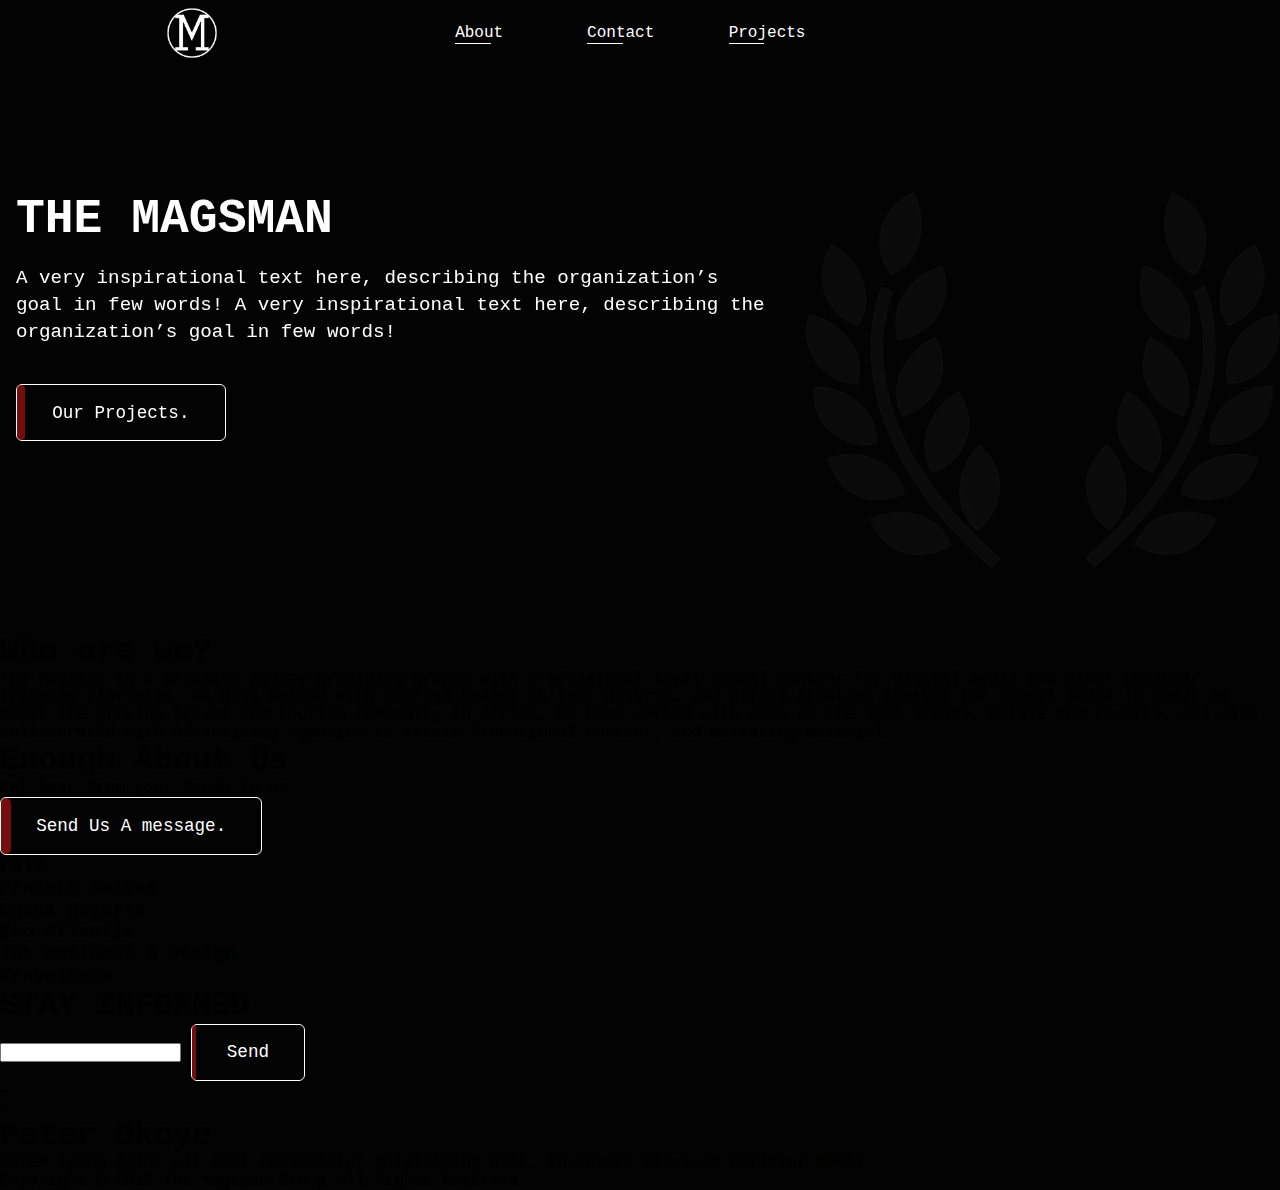
==== index.htm @ 16fb4bb4 "first commit" ====
<!DOCTYPE html>
<html lang="en">
<head>
    <meta charset="UTF-8">
    <meta name="viewport" content="width=device-width, initial-scale=1.0">
    <meta http-equiv="X-UA-Compatible" content="ie=edge">
    <title>Document</title>
    <link rel="stylesheet" href="./css/index.css">

    <!-- 
        Fonts
     -->

        <link rel="stylesheet" media="screen" href="https://fontlibrary.org/face/cousine" type="text/css"/>
</head>
<body>
    <header>
         <div class="logo"></div>
         <nav>
             <ul>
                 <li>
                     <a href="">About</a>
                 </li>
                 <li>
                     <a href="">Contact</a>
                 </li>
                 <li>
                    <a href="">Projects</a>
                 </li>
             </ul>
         </nav>
    </header>

    <main>

        <div class="showcase">
            <h1>
                THE MAGSMAN
            </h1>
            <p>
                A very inspirational text here, describing the organization’s goal in few words!
                A very inspirational text here, describing the organization’s goal in few words!
            </p>
            <button>
                Our Projects.
            </button>
        </div>

        <div class="who">
            <h1>
                Who are we? 
            </h1>

            <p>
                    The Magsman is a Creative Agency providing brands with professional level visual content for digital media and other consumer friendly platforms. We have worked with Tourism boards to tour Nigeria, and Africa creating content for Social media in order to boost the growing travel and tourism community in Africa.
                    We have worked with some of the best brands, Hotels and resorts, and also collaborated with Advertising Agencies to create Promotional content, and marketing material.
            </p>

        </div>

        <div class="contactUs">
            <h1>Enough About Us</h1>
            <p>Let hear from you. Speak to us.</p>
            <button>Send Us A message.</button>
        </div>

        <div class="clients">
            <h3>
                Falz
            </h3>
            <h3>
                Frazers Suites
            </h3>
            <h3>
                Chaka Resorts
            </h3>
            <h3>
                Eko Atlantic
            </h3>
            <h3>
                Ink Business & Design
            </h3>
            <h3>
                TravelBeta
            </h3>
           
        </div>

        <div class="stayInfo">
            <h1>STAY INFORMED</h1>
            <div id="infoForm">
                <input type="text" name="" id="">
                <button>Send</button>
            </div>
        </div>

        <div class="testimonies">
            <div class="arrow arrowRight">&rightarrow;</div>
            <div class="arrow Left"> &leftarrow; </div>
            <div class="testimonyCard">
                <div class="testimonyImg"></div>
                    <h1>Peter Okoye</h1>
                    <p>
                        Lorem ipsum dolor sit amet consectetur adipisicing elit. Inventore minus ad pariatur amet?
                    </p>
            </div>
        </div>
    </main>

    <footer>
        <p>
            Copyright © 2019 The Magsman Group All Rights Reserved.
        </p>
    </footer>
</body>
</html>
---- css/index.css ----
* {
  margin: 0;
  padding: 0;
}

body {
  background-color: #030303;
  font-family: 'Courier New', Courier, monospace;
  font-weight: lighter;
  position: relative;
  overflow-y: auto;
  overflow-x: hidden;
}

body button {
  background-color: transparent;
  color: white;
  padding: 1em 2em;
  border: 1px solid white;
  border-radius: 6px;
  font-family: 'Courier New', Courier, monospace;
  font-size: 1.1em;
  position: relative;
}

body button::before {
  content: "";
  width: 4%;
  height: 100%;
  background-color: rgba(199, 23, 23, 0.582);
  display: block;
  position: absolute;
  top: 0;
  left: 0;
  border-radius: 6px;
}

body button:hover::before {
  background-color: white;
  width: 50%;
  right: 0;
}

body header {
  display: -ms-grid;
  display: grid;
  position: fixed;
  width: 100%;
  top: 0;
  left: 0;
  padding: 0.5em 0;
  background-color: #030303;
  -ms-grid-columns: 30% 1fr;
      grid-template-columns: 30% 1fr;
}

body header .logo {
  background: url("../assets/magsManLogo.png");
  -webkit-transform: scale(6);
          transform: scale(6);
  background: rgba(255, 0, 0, 0) url("../assets/magsManLogo.png");
  background-position: center;
  text-align: left;
  background-size: contain;
  background-repeat: no-repeat;
  display: block;
  margin: 0.5em 0;
}

body header nav {
  text-align: right;
  padding: 1em 0;
}

body header nav ul {
  display: -ms-grid;
  display: grid;
  -ms-grid-columns: (13.3%)[3];
      grid-template-columns: repeat(3, 13.3%);
  grid-column-gap: 2em;
  text-align: right;
  text-decoration: none;
}

body header nav ul li {
  list-style: none;
  position: relative;
}

body header nav ul li ::before {
  width: 30%;
  height: 9%;
  bottom: -12%;
  background-color: white;
  display: block;
  content: "";
  position: absolute;
  -webkit-transition: all 0.61s ease-in-out;
  transition: all 0.61s ease-in-out;
}

body header nav ul li :hover::before {
  width: 50%;
  height: 15%;
  bottom: -12%;
  background-color: white;
  display: block;
  content: "";
  position: absolute;
}

body header nav ul a {
  color: white;
  display: inline-block;
  text-decoration: none;
}

body main .showcase {
  margin: 8em 0;
  position: relative;
  padding: 4em 1em;
}

body main .showcase::before {
  content: "";
  width: 100%;
  height: 100%;
  position: absolute;
  display: inline-block;
  background: url("../assets/magsManLeaves.svg");
  background-position-x: 98%;
  background-size: contain;
  background-repeat: no-repeat;
  -webkit-transform: scale(1);
          transform: scale(1);
}

body main .showcase h1 {
  color: white;
  font-family: 'Courier New', Courier, monospace;
  font-weight: 600;
  font-size: 3em;
  margin-bottom: 0.4em;
}

body main .showcase p {
  color: white;
  width: 60%;
  margin-bottom: 2em;
  line-height: 1.4em;
  font-size: 1.2em;
}
/*# sourceMappingURL=index.css.map */
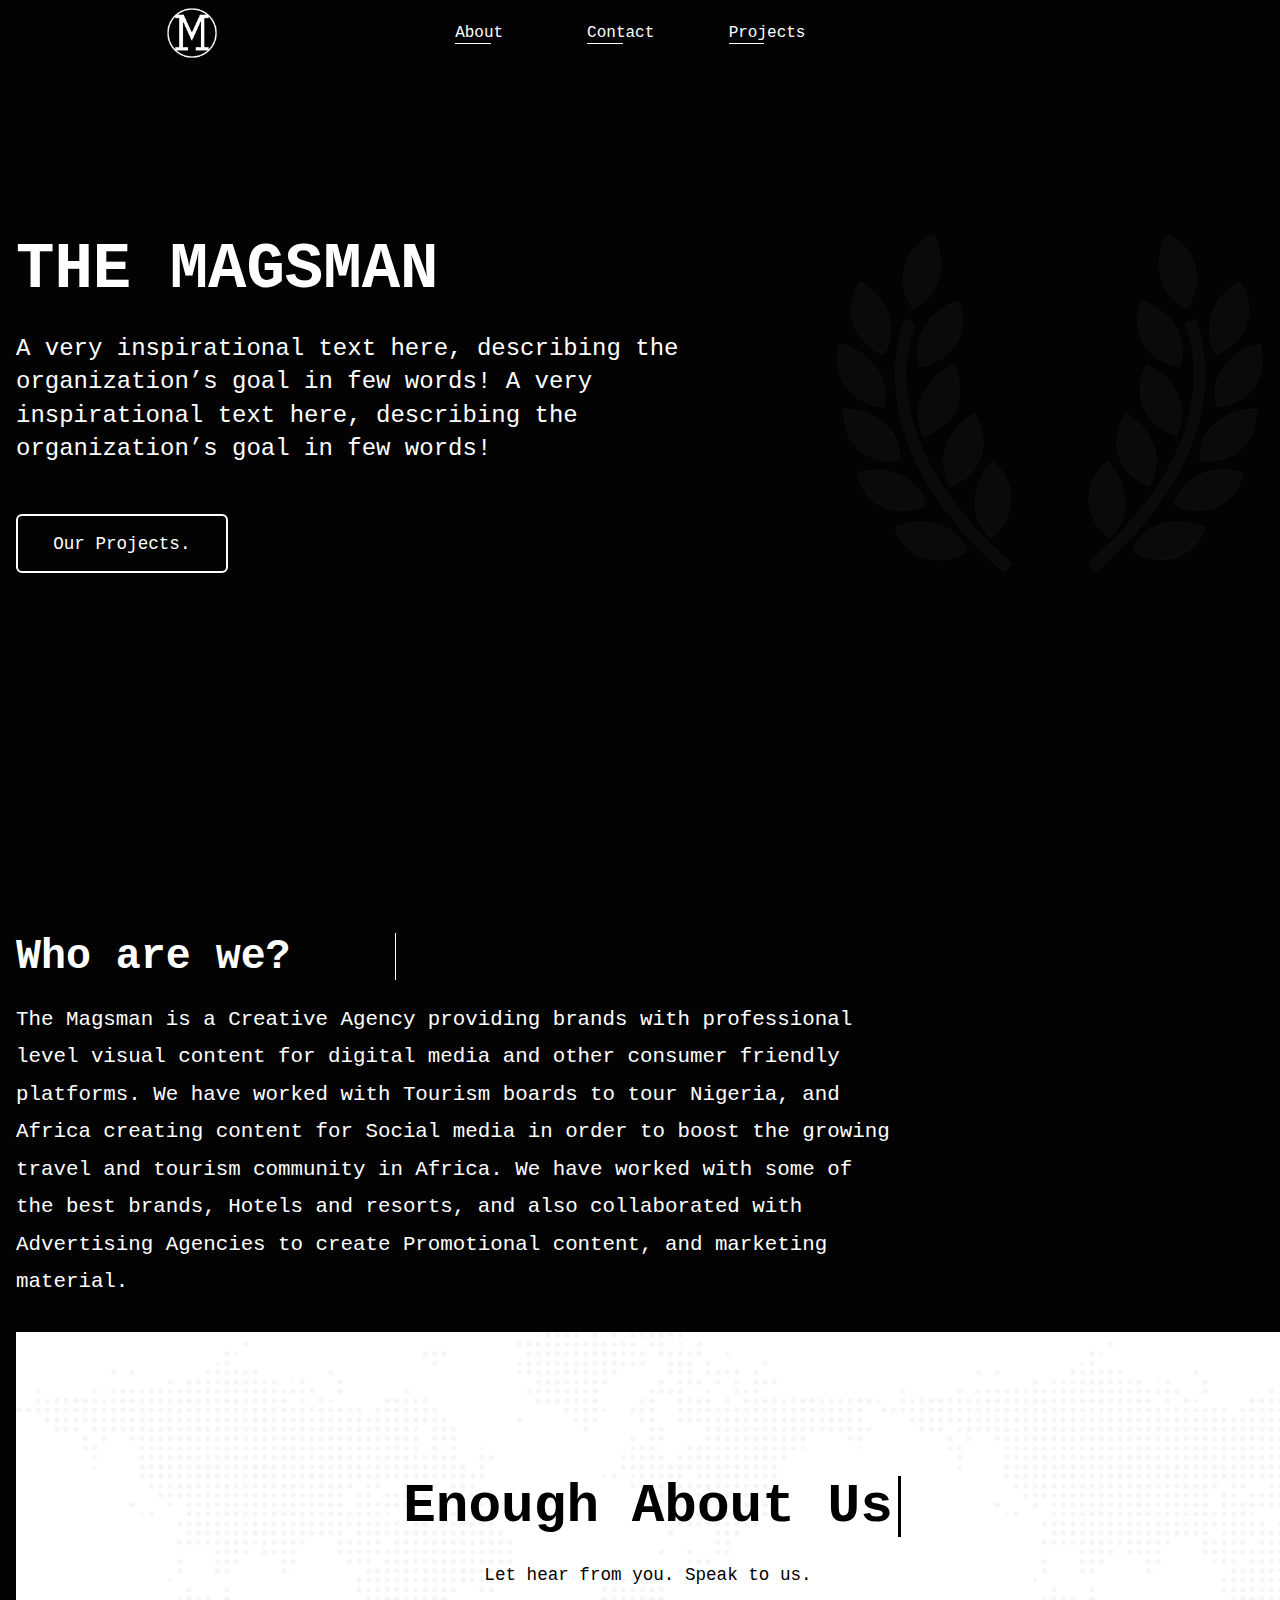
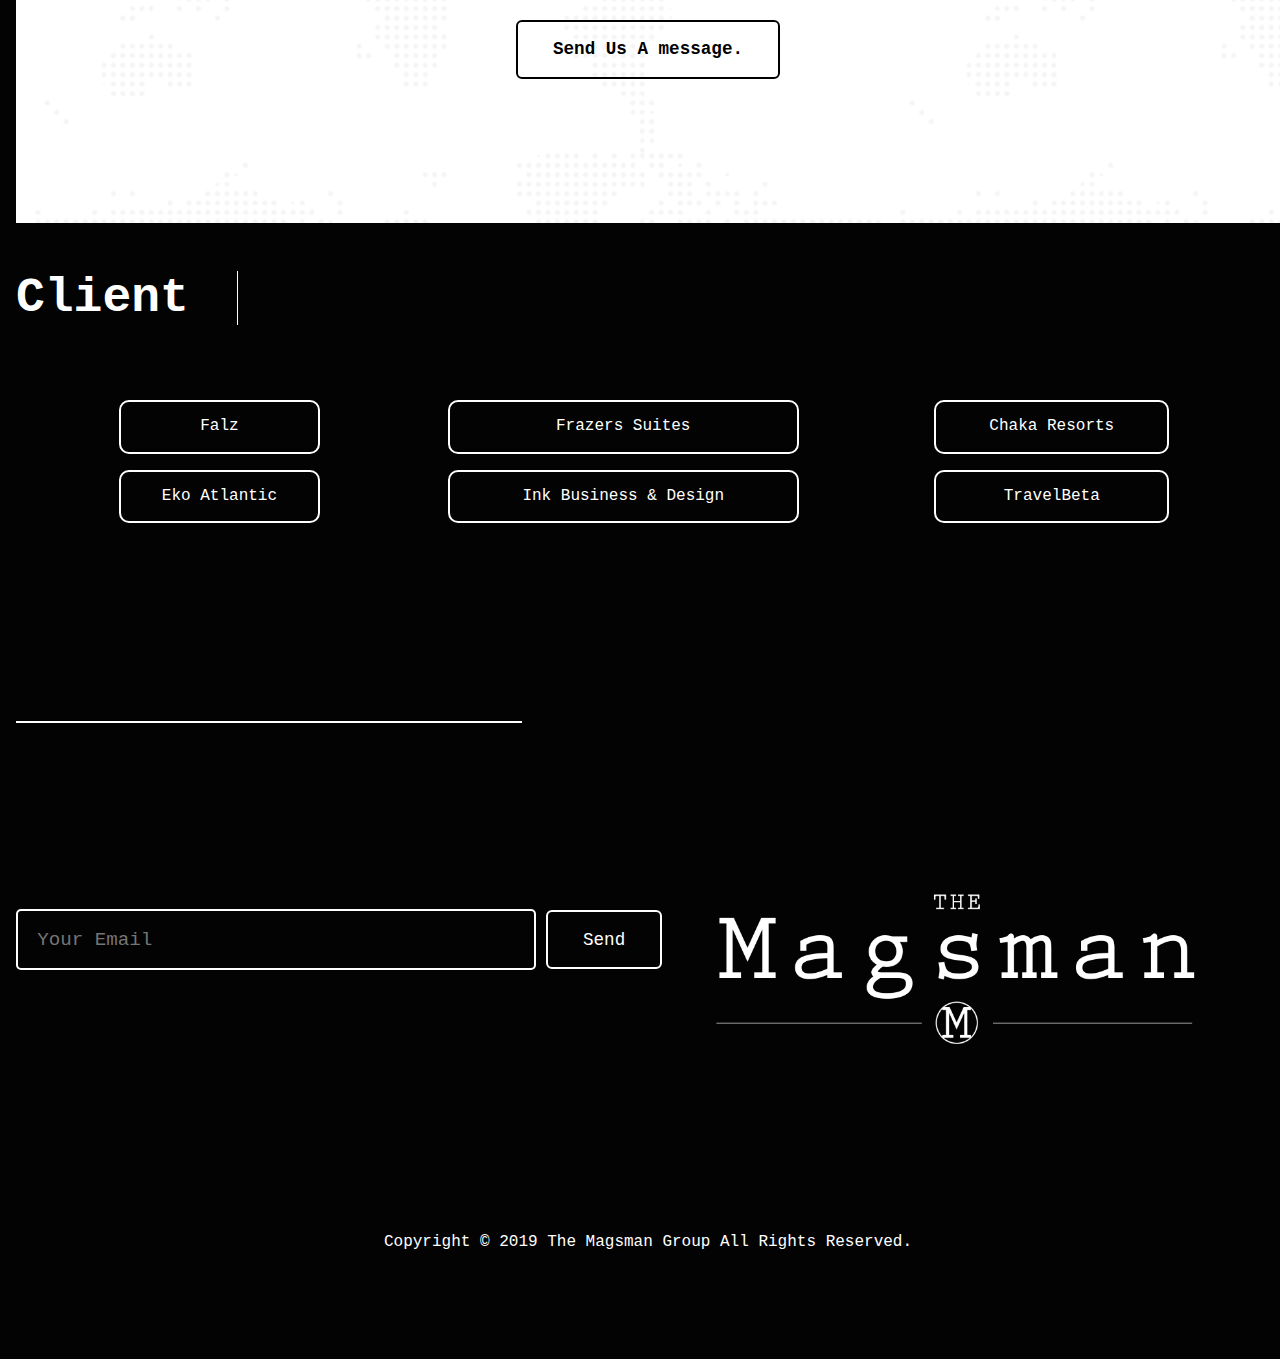
==== commit 42b7c35f: "style added for desktop" ====
--- a/index.htm
+++ b/index.htm
@@ -11,7 +11,7 @@
         Fonts
      -->
 
-        <link rel="stylesheet" media="screen" href="https://fontlibrary.org/face/cousine" type="text/css"/>
+        <!-- <link rel="stylesheet" media="screen" href="https://fontlibrary.org/face/cousine" type="text/css"/> -->
 </head>
 <body>
     <header>
@@ -47,7 +47,7 @@
         </div>
 
         <div class="who">
-            <h1>
+            <h1 class="styleH">
                 Who are we? 
             </h1>
 
@@ -65,36 +65,37 @@
         </div>
 
         <div class="clients">
-            <h3>
-                Falz
-            </h3>
-            <h3>
-                Frazers Suites
-            </h3>
-            <h3>
-                Chaka Resorts
-            </h3>
-            <h3>
-                Eko Atlantic
-            </h3>
-            <h3>
-                Ink Business & Design
-            </h3>
-            <h3>
-                TravelBeta
-            </h3>
+            
+            <h1>Client</h1>
+
+            <div class="clientCard">
+                <span>
+                    Falz
+                </span>
+                <span>
+                    Frazers Suites
+                </span>
+                <span>
+                    Chaka Resorts
+                </span>
+                <span>
+                    Eko Atlantic
+                </span>
+                <span>
+                    Ink Business & Design
+                </span>
+                <span>
+                    TravelBeta
+                </span>
+            </div>
+          
            
         </div>
 
-        <div class="stayInfo">
-            <h1>STAY INFORMED</h1>
-            <div id="infoForm">
-                <input type="text" name="" id="">
-                <button>Send</button>
-            </div>
-        </div>
-
+       
+<!-- 
         <div class="testimonies">
+            <h1>Testimonies</h1>
             <div class="arrow arrowRight">&rightarrow;</div>
             <div class="arrow Left"> &leftarrow; </div>
             <div class="testimonyCard">
@@ -104,10 +105,23 @@
                         Lorem ipsum dolor sit amet consectetur adipisicing elit. Inventore minus ad pariatur amet?
                     </p>
             </div>
-        </div>
+        </div> -->
     </main>
 
     <footer>
+
+        <div class="footerSection">
+            <div class="stayInfo">
+                    <div id="infoForm">
+                        <input placeholder="Your Email" type="text" name="" id="">
+                        <button>Send</button>
+                    </div>
+            </div>
+        
+            <div class="footerLogo"></div>
+        </div>
+        
+
         <p>
             Copyright © 2019 The Magsman Group All Rights Reserved.
         </p>
--- a/css/index.css
+++ b/css/index.css
@@ -5,7 +5,7 @@
 
 body {
   background-color: #030303;
-  font-family: 'Courier New', Courier, monospace;
+  font-family: "Courier New", Courier, monospace;
   font-weight: lighter;
   position: relative;
   overflow-y: auto;
@@ -16,29 +16,37 @@
   background-color: transparent;
   color: white;
   padding: 1em 2em;
-  border: 1px solid white;
+  border: 2px solid white;
   border-radius: 6px;
-  font-family: 'Courier New', Courier, monospace;
+  font-family: "Courier New", Courier, monospace;
   font-size: 1.1em;
   position: relative;
-}
-
-body button::before {
-  content: "";
-  width: 4%;
-  height: 100%;
-  background-color: rgba(199, 23, 23, 0.582);
-  display: block;
-  position: absolute;
-  top: 0;
-  left: 0;
-  border-radius: 6px;
-}
-
-body button:hover::before {
-  background-color: white;
-  width: 50%;
+  cursor: pointer;
+  -webkit-transition: all 0.4s ease-out;
+  transition: all 0.4s ease-out;
+}
+
+body button:hover {
+  -webkit-transform: scale(1.03);
+          transform: scale(1.03);
+}
+
+body .styleH {
+  font-size: 2.6em;
+  position: relative;
+  margin-bottom: 0.5em;
+  width: 30%;
+}
+
+body .styleH::before {
+  position: absolute;
+  bottom: 0;
+  content: "";
+  width: 0.1%;
   right: 0;
+  height: 100%;
+  display: block;
+  background-color: white;
 }
 
 body header {
@@ -52,6 +60,7 @@
   background-color: #030303;
   -ms-grid-columns: 30% 1fr;
       grid-template-columns: 30% 1fr;
+  z-index: 2;
 }
 
 body header .logo {
@@ -115,10 +124,15 @@
   text-decoration: none;
 }
 
+body main {
+  padding: 0em 0em 0em 1em;
+}
+
 body main .showcase {
-  margin: 8em 0;
-  position: relative;
-  padding: 4em 1em;
+  margin: 26vh 0vh 40vh 0;
+  -webkit-transform: scale(1);
+          transform: scale(1);
+  position: relative;
 }
 
 body main .showcase::before {
@@ -137,9 +151,9 @@
 
 body main .showcase h1 {
   color: white;
-  font-family: 'Courier New', Courier, monospace;
+  font-family: "Courier New", Courier, monospace;
   font-weight: 600;
-  font-size: 3em;
+  font-size: 4em;
   margin-bottom: 0.4em;
 }
 
@@ -148,6 +162,207 @@
   width: 60%;
   margin-bottom: 2em;
   line-height: 1.4em;
+  font-size: 1.5em;
+}
+
+body .who {
+  color: white;
+  margin-bottom: 2em;
+  position: relative;
+}
+
+body .who p {
+  font-size: 1.3em;
+  line-height: 1.8em;
+  width: 70%;
+}
+
+body .contactUs {
+  background-color: white;
+  padding: 9em 0;
+  text-align: center;
+  background-attachment: scroll;
+  position: relative;
+}
+
+body .contactUs::before {
+  content: "";
+  width: 100%;
+  top: 0;
+  height: 100%;
+  position: absolute;
+  display: block;
+  background: url("../assets/map2.png");
+  z-index: -0.2;
+}
+
+body .contactUs h1 {
+  font-size: 3.4em;
+  position: relative;
+  margin-bottom: 0.5em;
+}
+
+body .contactUs h1::before {
+  width: 0.2%;
+  height: 100%;
+  right: 30%;
+  bottom: -12%;
+  background-color: black;
+  display: block;
+  content: "";
+  position: absolute;
+  -webkit-transition: all 0.61s ease-in-out;
+  transition: all 0.61s ease-in-out;
+  -webkit-animation: typing infinite 0.5s alternate ease-in-out;
+          animation: typing infinite 0.5s alternate ease-in-out;
+  top: 0;
+}
+
+body .contactUs p {
+  font-size: 1.1em;
+}
+
+body .contactUs button {
+  border: 2px solid black;
+  margin-top: 2em;
+  color: black;
+  font-weight: 900;
+  cursor: pointer;
+}
+
+body .clients {
+  color: white;
+  padding: 3em 0;
+  position: relative;
+}
+
+body .clients::before {
+  width: 40%;
+  height: 2px;
+  background-color: white;
+  display: block;
+  content: "";
+  position: absolute;
+  bottom: 0;
+}
+
+body .clients h1 {
+  font-size: 3em;
+  position: relative;
+  width: 25%;
+  margin-bottom: 1.4em;
+}
+
+body .clients h1::before {
+  width: 0.2%;
+  height: 100%;
+  right: 30%;
+  bottom: -12%;
+  background-color: white;
+  display: block;
+  content: "";
+  position: absolute;
+  -webkit-transition: all 0.61s ease-in-out;
+  transition: all 0.61s ease-in-out;
+  top: 0;
+  z-index: -4;
+}
+
+body .clients .clientCard {
+  text-align: center;
+  display: -ms-grid;
+  display: grid;
+  -ms-grid-columns: 1.7fr 3fr 2fr;
+      grid-template-columns: 1.7fr 3fr 2fr;
+  width: 90%;
+  grid-column-gap: 1em;
+  margin: 1em auto 9em auto;
+  -webkit-box-align: center;
+      -ms-flex-align: center;
+          align-items: center;
+  justify-items: center;
+}
+
+body .clients .clientCard span {
+  padding: 1em 0em;
+  line-height: 1.1em;
+  width: 70%;
+  margin: 0.5em;
+  border-radius: 10px;
+  border: 2px solid white;
+  cursor: pointer;
+  -webkit-transition: all 0.4s ease-in-out;
+  transition: all 0.4s ease-in-out;
+}
+
+body .clients .clientCard span:hover {
+  background-color: white;
+  color: black;
+}
+
+body footer {
+  color: white;
+  padding: 6em 0 1em 1em;
+}
+
+body footer .footerSection {
+  display: -ms-grid;
+  display: grid;
+  -ms-grid-columns: 60% 1fr;
+      grid-template-columns: 60% 1fr;
+}
+
+body footer .footerSection .stayInfo {
+  display: -ms-grid;
+  display: grid;
+  padding-top: 10vh;
+  -ms-grid-columns: 90% 1fr;
+      grid-template-columns: 90% 1fr;
+}
+
+body footer .footerSection .stayInfo input {
+  background-color: transparent;
+  border: 2px solid white;
+  padding: 0.9em 1em;
+  border-radius: 5px;
+  width: 70%;
+  color: white;
+  font-family: "Courier New", Courier, monospace;
   font-size: 1.2em;
 }
+
+body footer .footerSection .footerLogo {
+  text-align: center;
+  height: 30vh;
+  background: url("../assets/magsManLogoText.png");
+  background-size: contain;
+  background-position-x: 40%;
+  background-repeat: no-repeat;
+  -webkit-transform: scale(3);
+          transform: scale(3);
+  z-index: -1;
+}
+
+body footer p {
+  text-align: center;
+  margin-top: 9em;
+}
+
+@-webkit-keyframes typing {
+  from {
+    opacity: 0;
+  }
+  to {
+    opacity: 1;
+  }
+}
+
+@keyframes typing {
+  from {
+    opacity: 0;
+  }
+  to {
+    opacity: 1;
+  }
+}
 /*# sourceMappingURL=index.css.map */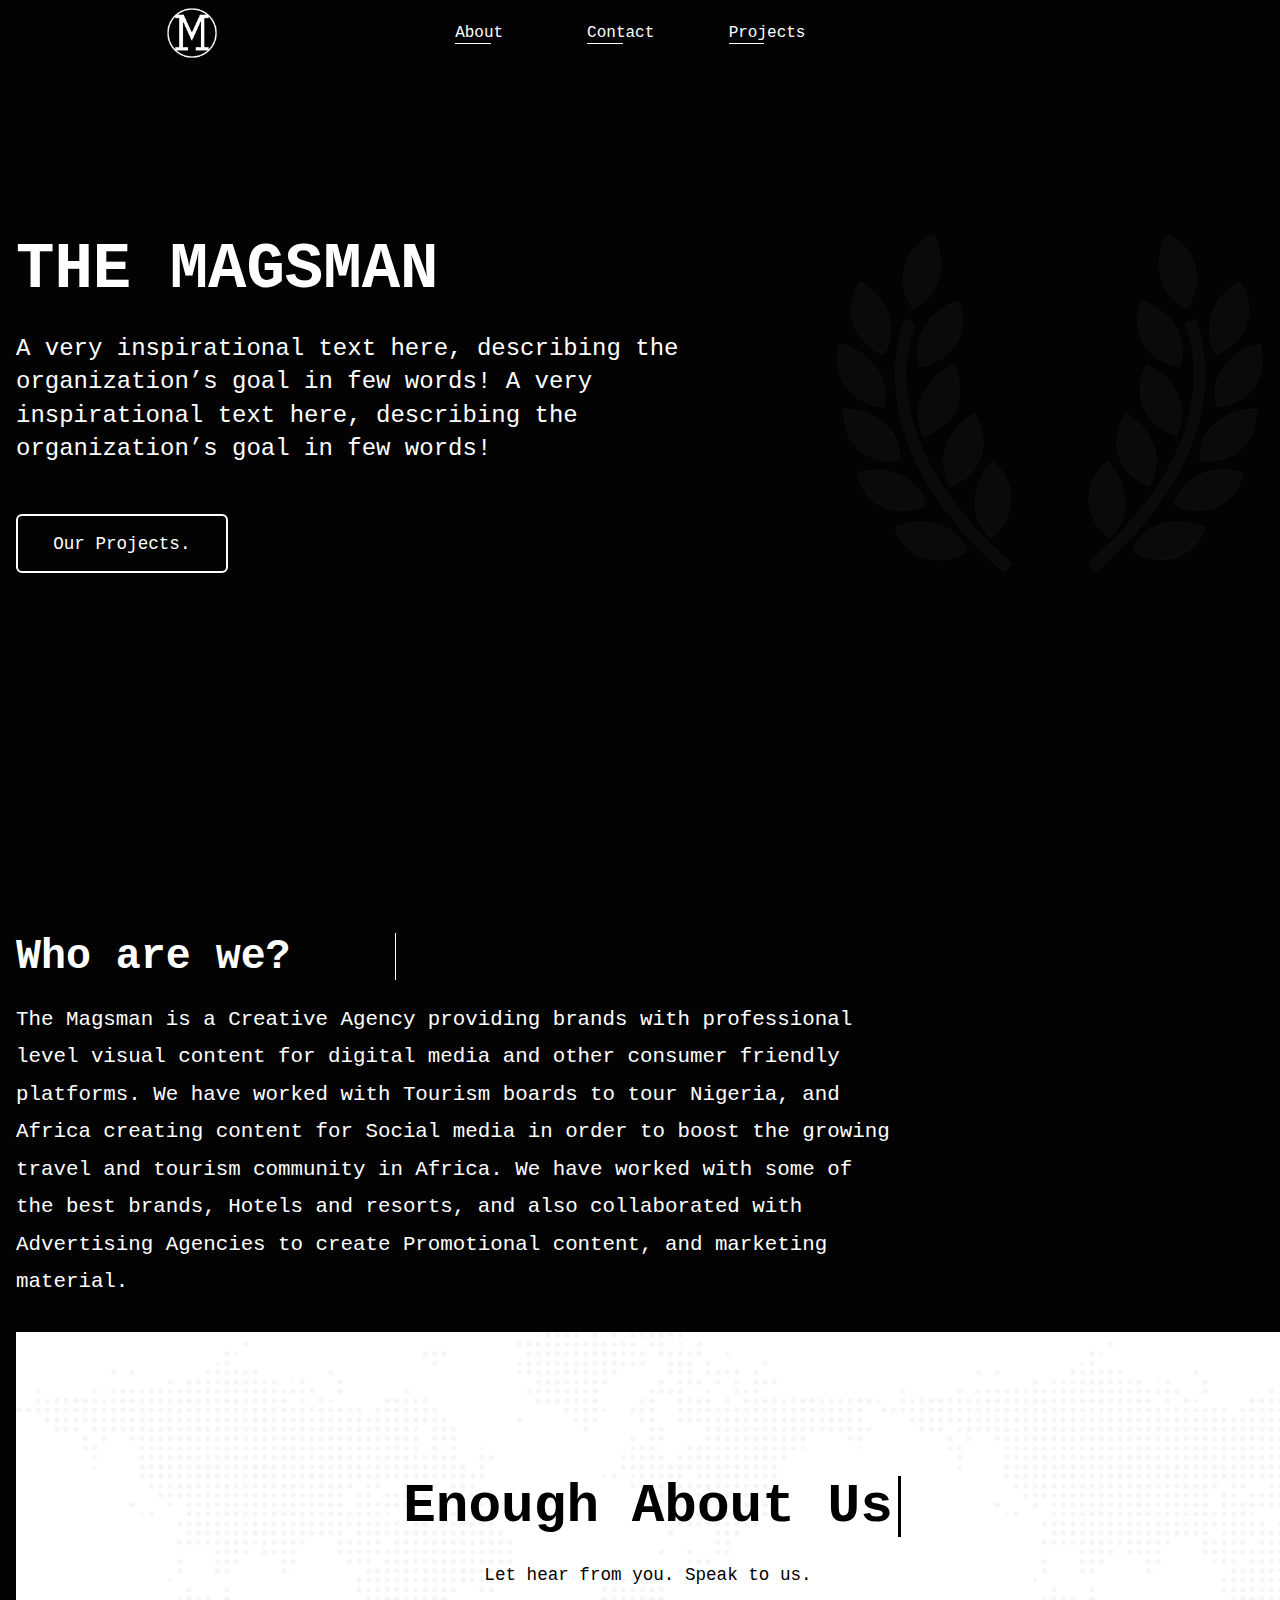
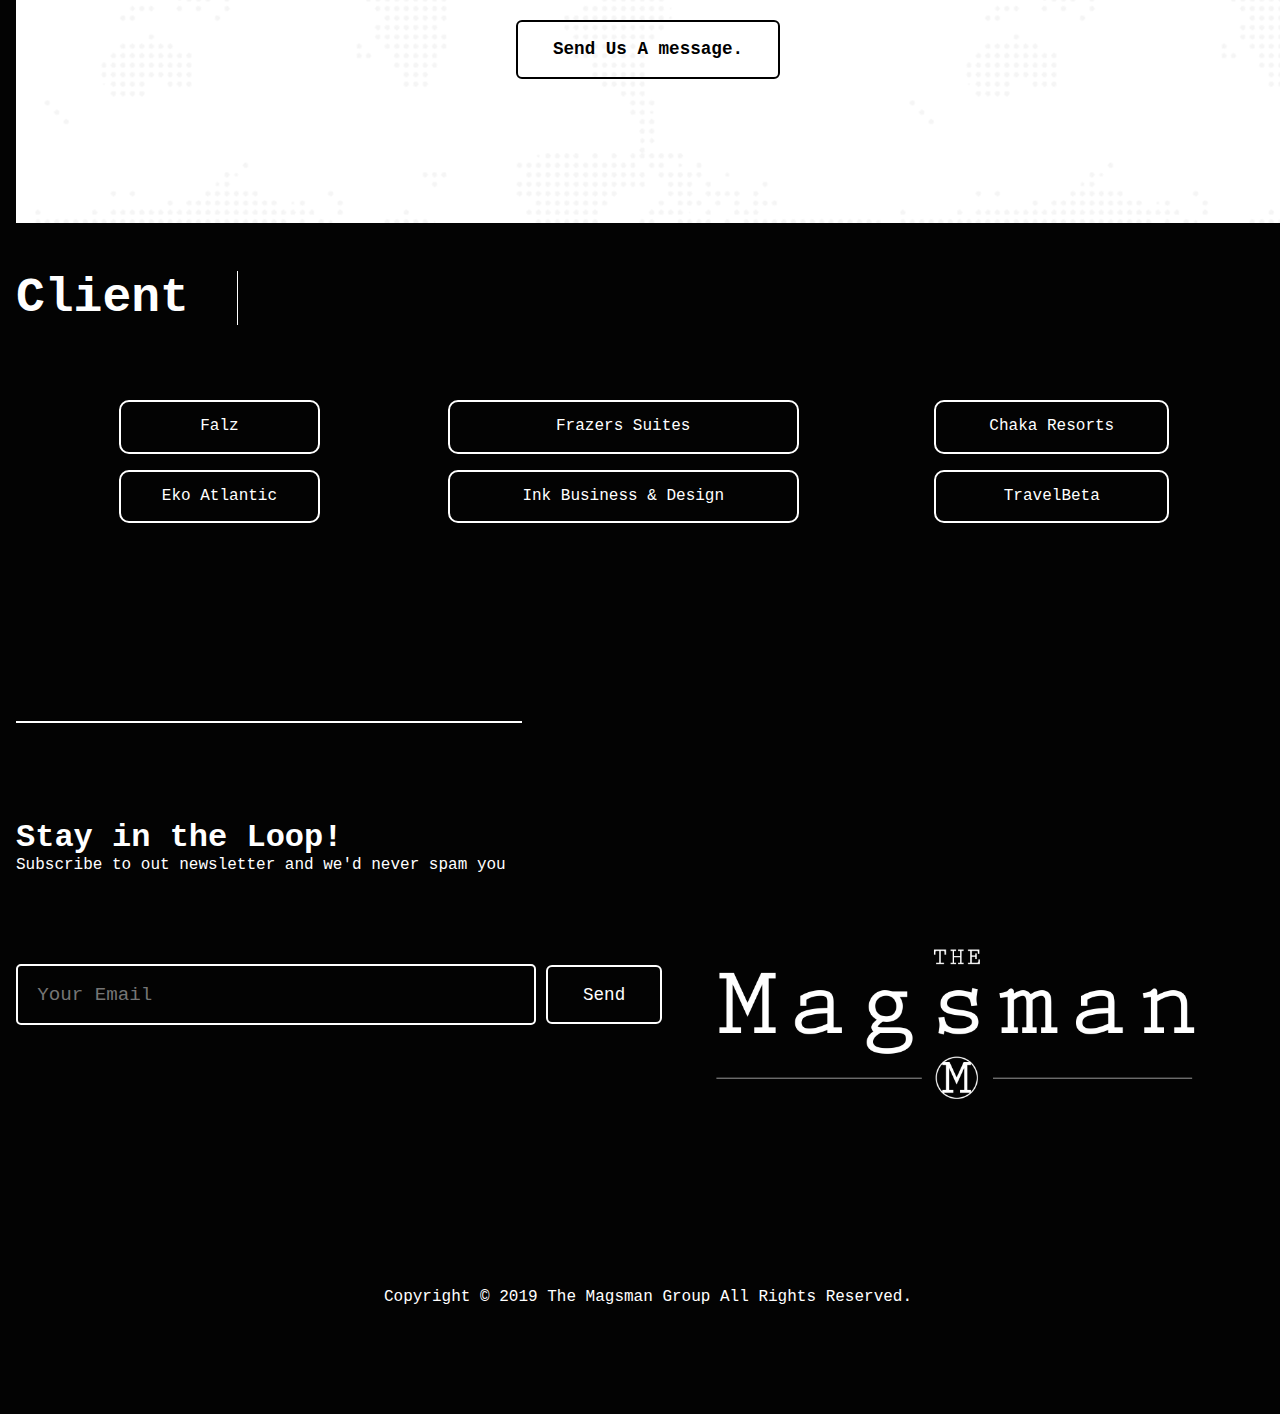
==== commit 6d96c477: "reposivness for tab and mobile" ====
--- a/index.htm
+++ b/index.htm
@@ -6,6 +6,7 @@
     <meta http-equiv="X-UA-Compatible" content="ie=edge">
     <title>Document</title>
     <link rel="stylesheet" href="./css/index.css">
+    <script src="https://ajax.googleapis.com/ajax/libs/jquery/3.4.1/jquery.min.js"></script>
 
     <!-- 
         Fonts
@@ -29,6 +30,27 @@
                  </li>
              </ul>
          </nav>
+
+         <div class="burger">
+                <div  class="menuLine"></div>
+                <div  class="menuLine"></div>
+                <div  class="menuLine"></div>
+         </div>
+
+         <div id="menuitem">
+                <ul>
+                        <li>
+                            <a href="">About</a>
+                        </li>
+                        <li>
+                            <a href="">Contact</a>
+                        </li>
+                        <li>
+                           <a href="">Projects</a>
+                        </li>
+                    </ul>
+         </div>
+         
     </header>
 
     <main>
@@ -109,7 +131,8 @@
     </main>
 
     <footer>
-
+        <h1>Stay in the Loop! </h1>
+        <span>Subscribe to out newsletter and we'd never spam you</span>
         <div class="footerSection">
             <div class="stayInfo">
                     <div id="infoForm">
@@ -126,5 +149,9 @@
             Copyright © 2019 The Magsman Group All Rights Reserved.
         </p>
     </footer>
+
+<script src="./index.js">
+
+</script>
 </body>
 </html>--- a/css/index.css
+++ b/css/index.css
@@ -60,7 +60,7 @@
   background-color: #030303;
   -ms-grid-columns: 30% 1fr;
       grid-template-columns: 30% 1fr;
-  z-index: 2;
+  z-index: 10;
 }
 
 body header .logo {
@@ -122,6 +122,10 @@
   color: white;
   display: inline-block;
   text-decoration: none;
+}
+
+body header #menuitem {
+  display: none;
 }
 
 body main {
@@ -348,6 +352,350 @@
   margin-top: 9em;
 }
 
+/* Tablet */
+@media only screen and (min-device-width: 768px) and (max-device-width: 1024px) {
+  body {
+    overflow-y: auto;
+    overflow-x: hidden;
+    width: 100vw;
+  }
+  body header {
+    position: fixed;
+    width: 100vw;
+    -ms-grid-columns: 76% 1fr;
+        grid-template-columns: 76% 1fr;
+    z-index: 10;
+  }
+  body header .logo {
+    background: url("../assets/magsManLogo.png");
+    -webkit-transform: scale(6);
+            transform: scale(6);
+    background: rgba(255, 0, 0, 0) url("../assets/magsManLogo.png");
+    background-position: center;
+    text-align: left;
+    background-size: contain;
+    background-repeat: no-repeat;
+    display: block;
+    margin: 0.5em 2em;
+    width: 40px;
+    height: 100px;
+  }
+  body header nav {
+    display: none;
+  }
+  body header .burger {
+    text-align: right;
+    margin-top: 2em;
+    cursor: pointer;
+  }
+  body header .burger .menuLine {
+    height: 2px;
+    margin: 0em 0em 1em 0;
+    display: block;
+    padding: 0;
+    width: 40%;
+    background-color: white;
+    -webkit-transition: all 0.6s ease-in-out;
+    transition: all 0.6s ease-in-out;
+  }
+  body header .burger .menuLine:nth-child(2), body header .burger .menuLine:nth-child(3) {
+    width: 21%;
+  }
+  body header #menuitem {
+    display: none;
+    background-color: white;
+    width: 100%;
+    position: absolute;
+    margin-top: 10vh;
+    padding: 5em 1em;
+  }
+  body header #menuitem ul li {
+    list-style-type: none;
+  }
+  body header #menuitem ul li a {
+    color: black;
+    font: "Courier New", Courier, monospace;
+    text-decoration: none;
+    font-size: 1.5em;
+    font-weight: 800;
+    display: block;
+    margin: 2em 0;
+    position: relative;
+    padding-left: 40px;
+    width: -webkit-fit-content;
+    width: -moz-fit-content;
+    width: fit-content;
+  }
+  body header #menuitem ul li a::before {
+    content: "";
+    width: 20px;
+    height: 2px;
+    top: 45%;
+    left: -1%;
+    display: block;
+    background-color: black;
+    position: absolute;
+  }
+  body main .showcase {
+    margin: 16vh 0vh 20vh 0;
+  }
+  body main .showcase::before {
+    -webkit-transform: scale(1);
+            transform: scale(1);
+    opacity: 0.3;
+    background-position-x: 110%;
+  }
+  body main .showcase p {
+    width: 100%;
+  }
+  body main .who h1 {
+    width: 100%;
+    font-size: 3em;
+  }
+  body main .who p {
+    width: 90%;
+  }
+  body main .contactUs h1::before {
+    right: 10%;
+  }
+  body main .clients h1::before {
+    right: 10%;
+  }
+  body footer span {
+    margin-bottom: 2em;
+    display: block;
+  }
+  body footer .footerSection {
+    display: block;
+  }
+  body footer .footerSection .stayInfo {
+    text-align: center;
+    padding-top: 0;
+    -ms-grid-columns: 80% 1fr;
+        grid-template-columns: 80% 1fr;
+  }
+  body footer .footerSection .stayInfo input {
+    width: 70%;
+  }
+  body footer .footerSection .footerLogo {
+    -webkit-transform: scale(2);
+            transform: scale(2);
+    height: 10vh;
+    background-position-x: 50%;
+  }
+  body footer p {
+    margin-top: 2em;
+  }
+}
+
+@media (min-width: 320px) and (max-width: 480px) {
+  body {
+    overflow-y: auto;
+    overflow-x: hidden;
+    width: 100vw;
+  }
+  body header {
+    position: fixed;
+    width: 100vw;
+    -ms-grid-columns: 80% 1fr;
+        grid-template-columns: 80% 1fr;
+    z-index: 10;
+  }
+  body header .logo {
+    background: url("../assets/magsManLogo.png");
+    -webkit-transform: scale(6);
+            transform: scale(6);
+    background: rgba(255, 0, 0, 0) url("../assets/magsManLogo.png");
+    background-position: center;
+    text-align: left;
+    background-size: contain;
+    background-repeat: no-repeat;
+    display: block;
+    margin: 0.5em 2em;
+    width: 40px;
+    height: 100px;
+  }
+  body header nav {
+    display: none;
+  }
+  body header .burger {
+    margin-top: 2em;
+    cursor: pointer;
+  }
+  body header .burger .menuLine {
+    height: 2px;
+    margin: 0em 0em 1em 0;
+    display: block;
+    padding: 0;
+    width: 60%;
+    background-color: white;
+    -webkit-transition: all 0.6s ease-in-out;
+    transition: all 0.6s ease-in-out;
+  }
+  body header .burger .menuLine:nth-child(2), body header .burger .menuLine:nth-child(3) {
+    width: 31%;
+  }
+  body header #menuitem {
+    display: none;
+    background-color: white;
+    width: 100%;
+    position: absolute;
+    margin-top: 20vh;
+    padding: 6em 1em;
+  }
+  body header #menuitem ul li {
+    list-style-type: none;
+  }
+  body header #menuitem ul li a {
+    color: black;
+    font: "Courier New", Courier, monospace;
+    text-decoration: none;
+    font-size: 1.5em;
+    font-weight: 800;
+    display: block;
+    margin: 2em 0;
+    position: relative;
+    padding-left: 40px;
+    width: -webkit-fit-content;
+    width: -moz-fit-content;
+    width: fit-content;
+  }
+  body header #menuitem ul li a::before {
+    content: "";
+    width: 20px;
+    height: 2px;
+    top: 45%;
+    left: -1%;
+    display: block;
+    background-color: black;
+    position: absolute;
+  }
+  body main .showcase {
+    margin: 16vh 0vh 20vh 0;
+  }
+  body main .showcase h1 {
+    font-size: 3.2em;
+    margin-top: 3em;
+  }
+  body main .showcase::before {
+    -webkit-transform: scale(1);
+            transform: scale(1);
+    opacity: 0.3;
+    background-position-x: 110%;
+  }
+  body main .showcase p {
+    width: 80%;
+    font-size: 1.2em;
+  }
+  body main .who h1 {
+    width: 100%;
+    font-size: 2.4em;
+  }
+  body main .who p {
+    width: 90%;
+    font-size: 1.1em;
+  }
+  body main .contactUs {
+    padding: 35vh 0;
+  }
+  body main .contactUs h1 {
+    font-size: 1.6em;
+  }
+  body main .contactUs h1::before {
+    right: 10%;
+  }
+  body main .clients .clientCard {
+    display: block;
+    width: 100%;
+    -webkit-box-align: none;
+        -ms-flex-align: none;
+            align-items: none;
+    justify-items: none;
+    margin: 0;
+    border: none;
+    grid-column-gap: 0;
+    border: none;
+    text-align: left;
+  }
+  body main .clients .clientCard span {
+    border: none;
+    display: block;
+  }
+  body main .clients h1 {
+    font-size: 2.6em;
+  }
+  body main .clients h1::before {
+    display: none;
+    right: 22%;
+  }
+  body footer span {
+    margin-bottom: 2em;
+    display: block;
+  }
+  body footer .footerSection {
+    display: block;
+  }
+  body footer .footerSection .stayInfo {
+    text-align: center;
+    padding-top: 0;
+    display: block;
+    width: 100%;
+  }
+  body footer .footerSection .stayInfo #infoForm {
+    width: 100%;
+    display: -ms-grid;
+    display: grid;
+    -ms-grid-columns: 1.3fr 1fr;
+        grid-template-columns: 1.3fr 1fr;
+  }
+  body footer .footerSection .stayInfo input {
+    width: 70%;
+    display: inline-block;
+  }
+  body footer .footerSection .stayInfo button {
+    background-color: white;
+    color: black;
+  }
+  body footer .footerSection .footerLogo {
+    -webkit-transform: scale(3);
+            transform: scale(3);
+    height: 14vh;
+    margin-top: 4em;
+    background-position-x: 50%;
+  }
+  body footer p {
+    margin-top: 2em;
+  }
+  body .turnDown {
+    height: 2px;
+    margin: 0em 0em 1em 0;
+    display: block;
+    padding: 0;
+    width: 100%;
+    background-color: white;
+    -webkit-transform-origin: 0%;
+            transform-origin: 0%;
+    -webkit-transform: rotate(40deg);
+            transform: rotate(40deg);
+    -webkit-transition: all 0.6s ease-in-out;
+    transition: all 0.6s ease-in-out;
+  }
+  body .turnUp {
+    height: 2px;
+    margin: 0em 0em 1em 0;
+    display: block;
+    padding: 0;
+    background-color: white;
+    -webkit-transform-origin: 0%;
+            transform-origin: 0%;
+    -webkit-transform: rotate(-40deg) translateY(27px) translateX(-24px);
+            transform: rotate(-40deg) translateY(27px) translateX(-24px);
+    width: 100%;
+    -webkit-transition: all 0.6s ease-in-out;
+    transition: all 0.6s ease-in-out;
+  }
+}
+
 @-webkit-keyframes typing {
   from {
     opacity: 0;
@@ -365,4 +713,34 @@
     opacity: 1;
   }
 }
+
+.turnDown {
+  height: 2px;
+  margin: 0em 0em 1em 0;
+  display: block;
+  padding: 0;
+  width: 40%;
+  background-color: white;
+  -webkit-transform-origin: 0%;
+          transform-origin: 0%;
+  -webkit-transform: rotate(40deg);
+          transform: rotate(40deg);
+  -webkit-transition: all 0.6s ease-in-out;
+  transition: all 0.6s ease-in-out;
+}
+
+.turnUp {
+  height: 2px;
+  margin: 0em 0em 1em 0;
+  display: block;
+  padding: 0;
+  background-color: white;
+  -webkit-transform-origin: 0%;
+          transform-origin: 0%;
+  -webkit-transform: rotate(-40deg) translateY(27px) translateX(-24px);
+          transform: rotate(-40deg) translateY(27px) translateX(-24px);
+  width: 40%;
+  -webkit-transition: all 0.6s ease-in-out;
+  transition: all 0.6s ease-in-out;
+}
 /*# sourceMappingURL=index.css.map */